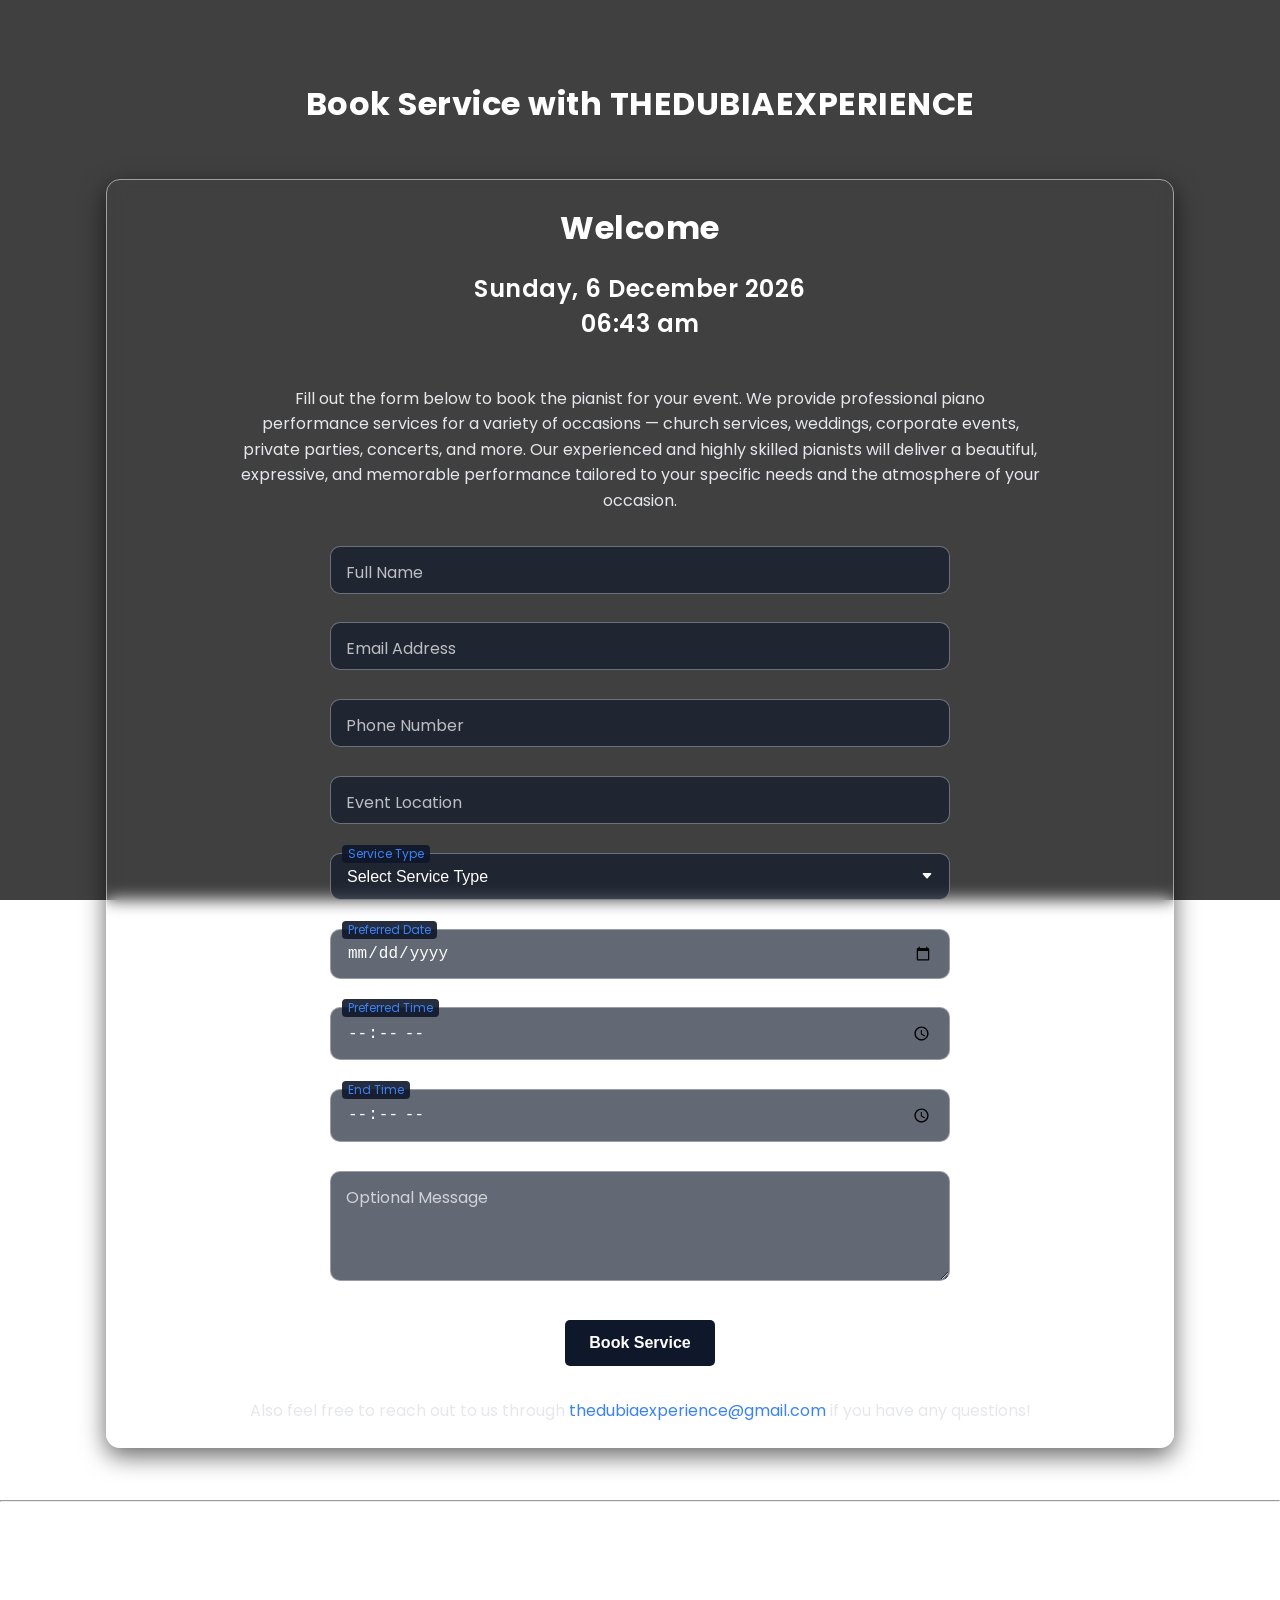
==== index.html @ aade323e "first commit" ====
<!DOCTYPE html>
<html lang="en">
<head>
    <meta charset="UTF-8">
    <meta name="viewport" content="width=device-width, initial-scale=1.0">
    <link rel="icon" href="TDE.png" type="image/x-icon">
    <title>THEDUBIAEXPERIENCE</title>
    <link rel="stylesheet" href="style.css">
    <link rel="preconnect" href="https://fonts.googleapis.com">
    <link rel="preconnect" href="https://fonts.gstatic.com" crossorigin="">
    <link href="https://fonts.googleapis.com/css2?family=Poppins:wght@300;400;500;600;700&display=swap" rel="stylesheet">
    
    <style>
        /* Extra styles for beautiful glassmorphic form inputs */
        .form-group {
            position: relative;
            margin-bottom: 1.8rem;
            width: 100%;
        }
        .form-group input,
        .form-group select,
        .form-group textarea {
            width: 100%;
            padding: 14px 16px;
            font-size: 16px;
            background: rgba(15, 23, 42, 0.65);
            border: 1px solid rgba(255, 255, 255, 0.35);
            border-radius: 10px;
            color: #fff;
            outline: none;
            backdrop-filter: blur(8px);
            transition: all 0.3s ease;
        }
        .form-group input:focus,
        .form-group select:focus,
        .form-group textarea:focus {
            border-color: #3b82f6;
            box-shadow: 0 0 12px rgba(59, 130, 246, 0.5);
            background: rgba(15, 23, 42, 0.85);
        }
        .form-group label {
            position: absolute;
            left: 16px;
            top: 14px;
            color: rgba(255, 255, 255, 0.7);
            font-size: 16px;
            pointer-events: none;
            transition: all 0.3s ease;
            background: transparent;
        }
        .form-group input:focus ~ label,
        .form-group input:not(:placeholder-shown) ~ label,
        .form-group select:focus ~ label,
        .form-group select:not(:placeholder-shown) ~ label,
        .form-group textarea:focus ~ label,
        .form-group textarea:not(:placeholder-shown) ~ label {
            top: -8px;
            left: 12px;
            font-size: 12px;
            color: #3b82f6;
            background: rgba(15, 23, 42, 0.9);
            padding: 0 6px;
            border-radius: 4px;
        }
        .form-group textarea {
            min-height: 110px;
            resize: vertical;
        }
        /* Make select look consistent */
        .form-group select {
            appearance: none;
            background-image: url("data:image/svg+xml,%3Csvg xmlns='http://www.w3.org/2000/svg' width='12' height='12' fill='%23fff' viewBox='0 0 16 16'%3E%3Cpath d='M7.247 11.14 2.451 5.658C1.885 5.013 2.345 4 3.204 4h9.592a1 1 0 0 1 .753 1.659l-4.796 5.48a1 1 0 0 1-1.506 0z'/%3E%3C/svg%3E");
            background-repeat: no-repeat;
            background-position: right 16px center;
        }
        /* Conditional fields */
        .conditional {
            display: none;
            margin-top: 0.8rem;
        }
    </style>
</head>
<body>
    <div class="page-container">
        <h1>Book Service with THEDUBIAEXPERIENCE</h1>
        <div class="wrapper">
            <h1 class="title">Welcome</h1>
            <h2 id="current-datetime"><br></h2>
            <br>
            <p style="text-align: center; max-width: 800px; margin: 0 auto 2rem auto; line-height: 1.6; color: #e5e7eb;">
                Fill out the form below to book the pianist for your event. We provide
                professional piano performance services for a variety of occasions — church services,
                weddings, corporate events, private parties, concerts, and more. Our
                experienced and highly skilled pianists will deliver a beautiful, expressive,
                and memorable performance tailored to your specific needs and the atmosphere
                of your occasion.
            </p>
            <form id="bookingForm" style="max-width: 620px; margin: 0 auto;">
                
                <div class="form-group">
                    <input type="text" name="name" placeholder="" required>
                    <label for="name">Full Name</label>
                </div>
                <div class="form-group">
                    <input type="email" name="email" placeholder="" required>
                    <label for="email">Email Address</label>
                </div>
                <div class="form-group">
                    <input type="tel" name="phone" placeholder="" required>
                    <label for="phone">Phone Number</label>
                </div>
                <div class="form-group">
                    <input type="text" name="location" placeholder="" required>
                    <label for="location">Event Location</label>
                </div>
                <!-- Main Service Type -->
                <div class="form-group">
                    <select id="serviceType" name="serviceType" required onchange="handleServiceType()">
                        <option value="" disabled selected>Select Service Type</option>
                        <option value="live">Live Performances</option>
                        <option value="private">Private Sessions</option>
                        <option value="studio">Studio Recordings</option>
                        <option value="touring">Touring Keyboardist / Music Director Support</option>
                        <option value="production">Music Production (Keyboard-driven tracks)</option>
                        <option value="arrangement">Song Arrangement & Reharmonization</option>
                        <option value="remote">Remote Work Sessions (Online Recording)</option>
                        <option value="covers">Custom Piano Covers / Instrumentals</option>
                        <option value="jingles">Jingles & Commercial Music</option>
                        <option value="rehearsal">Rehearsal Sessions</option>
                        <option value="audition">Audition / Demo Recording Support</option>
                        <option value="backing">Backing Tracks</option>
                        <option value="setup">Keyboard Setup & Consultation (Gear + Sound)</option>
                        <option value="livepack">Live Performance Pack (rehearsal + gig)</option>
                        <option value="sundaypack">Sunday Service Pack (rehearsals + soundcheck + vocal arrangements)</option>
                        <option value="other">Other</option>
                    </select>
                    <label for="serviceType">Service Type</label>
                </div>
                <!-- Live Performance Type -->
                <div class="form-group conditional" id="livePerformanceGroup">
                    <select id="livePerformancetype" name="livePerformancetype" onchange="handleLiveOther()">
                        <option value="" disabled selected>Select Live Performance Type</option>
                        <option value="band">Bands (Rehearsals + Gigs)</option>
                        <option value="solo">Solo Artist (Rehearsals + Gigs)</option>
                        <option value="church">Church Service (Rehearsals + Sunday Services)</option>
                        <option value="wedding">Wedding Performances (Ceremony + Reception)</option>
                        <option value="corporate">Corporate Event Performances</option>
                        <option value="finedining">Fine Dining / Lounge Performances</option>
                        <option value="other">Other</option>
                    </select>
                    <label for="livePerformancetype">Live Performance Type</label>
                </div>
                
                <!-- Studio Recording Type -->
                <div class="form-group conditional" id="studioGroup">
                    <select id="studioRecordingType" name="studioRecordingType" onchange="handleStudioOther()">
                        <option value="" disabled selected>Select Studio Recording Type</option>
                        <option value="band">Record Piano</option>
                        <option value="solo">Record Organ</option>
                        <option value="church">Record Synth</option>
                        <option value="wedding">Record pads for artists’ tracks</option>
                        <option value="other">Other</option>
                    </select>
                    <label for="studioRecordingType">Studio Recording Type</label>
                </div>
                <!-- Other for Service Type -->
                <div class="form-group conditional" id="serviceOtherGroup">
                    <textarea id="serviceOtherDesc" name="serviceOtherDesc" placeholder="If you selected 'Other' for Service Type, please provide details here."></textarea>
                </div>
                <!-- Other for Live Performance -->
                <div class="form-group conditional" id="liveOtherGroup">
                    <textarea id="liveOtherDesc" name="liveOtherDesc" placeholder="If you selected 'Other' for Live Performance Type, please provide details here."></textarea>
                </div>
                
                <!-- Other for Studio Recording -->
                <div class="form-group conditional" id="studioOtherGroup">
                    <textarea id="studioOtherDesc" name="studioOtherDesc" placeholder="If you selected 'Other' for Studio Recording Type, please provide details here."></textarea>
                </div>
                <div class="form-group">
                    <input type="date" name="date" placeholder="Select Date" required>
                    <label for="date">Preferred Date</label>
                </div>
                <div class="form-group">
                    <input type="time" name="time" placeholder="Select Time" required>
                    <label for="time">Preferred Time</label>
                </div>
                <div class="form-group">
                    <input type="time" name="endTime" placeholder="Select End Time" required>
                    <label for="endTime">End Time</label>
                </div>
                <div class="form-group">
                    <textarea id="generalMessage" name="message" placeholder=" "></textarea>
                    <label for="generalMessage">Optional Message</label>
                </div>
                <div style="text-align: center; margin-top: 2rem;">
                    <button type="submit">Book Service</button>
                </div>
            </form>
            <p style="text-align: center; margin-top: 2rem; color: #e5e7eb;">
                Also feel free to reach out to us through <a href="mailto:thedubiaexperience@gmail.com" style="color: #3b82f6; text-decoration: none;">thedubiaexperience@gmail.com</a> if you have any questions!
            </p>
        </div>
        <hr>
        <footer>
            <p>Copyright &copy; 2026 THEDUBIAEXPERIENCE. All rights reserved.</p>
        </footer>
    </div>

    <!-- Notification Container (Only addition) -->
    <div id="notification-container"></div>

    <script src="script.js"></script>
</body>
</html>
---- style.css ----
/* === Reset === */
* {
  margin: 0;
  padding: 0;
  box-sizing: border-box;
}
/* === Body === */
body {
  font-family: "Poppins", sans-serif;
  color: #e5e7eb;
  min-height: 100vh;
  padding: 2rem;
  display: flex;
  flex-direction: column;
  align-items: center;
  position: relative;
  overflow-x: hidden;
}
/* === Background Layer (parallax on desktop/Android, fallback on iOS) === */
body::before {
  content: "";
  position: fixed;
  top: 0; left: 0; right: 0; bottom: 0;
  background-image: url("https://res.cloudinary.com/db8mcyukl/image/upload/v1774395187/IMG_4643_gn1nxi.jpg");
  background-position: center;
  background-size: cover;
  background-repeat: no-repeat;
  z-index: -2;
  -webkit-transform: translateZ(0); /* ✅ Safari fix */
  transform: translateZ(0); /* ✅ helps on iOS */
}
/* === Dark Overlay === */
body::after {
  content: "";
  position: fixed;
  top: 0; left: 0; right: 0; bottom: 0;
  background: rgba(0, 0, 0, 0.75);
  z-index: -1;
}
/* === Page Container === */
.page-container {
  max-width: 1100px;
  width: 100%;
  margin: 2rem auto;
  padding: 1rem;
  display: flex;
  flex-direction: column;
  gap: 2rem;
}
/* === Headings === */
h1, h2, h3 {
  color: #fff;
  font-weight: 600;
  margin-bottom: 1.2rem;
  letter-spacing: 0.5px;
  text-align: center;
}
.page-container h1 {
  font-size: 2rem;
  font-weight: 700;
}
.page-container h1 br {
  content: "";
  display: block;
  margin: 0.2rem 0;
}
/* === Wrapper / Card === */
.wrapper, .card {
    width: 100%;
    background: transparent;
    backdrop-filter: blur(8px);
    border-radius: 14px;
    padding: 1.5rem;
    border: 1px solid #ffffff80;
    margin: 0 auto;
    box-shadow: 0 8px 24px rgba(0,0,0,0.6);
    animation: fadeIn 0.6s ease;
}
/* === Search Bar === */
.search-container {
  width: 100%;
  max-width: 420px;
  margin: 0 auto 1.5rem auto;
  position: relative;
}
#searchInput {
  width: 100%;
  height: 44px;
  padding: 0 14px 0 42px;
  font-size: 0.95rem;
  border-radius: 10px;
  border: 1px solid rgba(255, 255, 255, 0.35);
  background: rgba(15, 23, 42, 0.65);
  color: #f8fafc;
  outline: none;
  backdrop-filter: blur(8px);
  transition: all 0.25s ease;
}
#searchInput::placeholder {
  color: rgba(255, 255, 255, 0.6);
}
#searchInput:focus {
  border-color: #3b82f6;
  box-shadow: 0 0 12px rgba(59, 130, 246, 0.6);
  background: rgba(15, 23, 42, 0.8);
}
/* Search icon */
.search-container::before {
  content: "🔍";
  position: absolute;
  left: 14px;
  top: 50%;
  transform: translateY(-50%);
  font-size: 16px;
  opacity: 0.8;
  pointer-events: none;
}
/* Mobile tweak */
@media (max-width: 480px) {
  #searchInput {
    height: 40px;
    font-size: 0.9rem;
  }
}
/* === No Results Message === */
.no-results {
  display: none;
  text-align: center;
  margin: 12px 0 6px;
  font-size: 0.95rem;
  color: #f87171;
  opacity: 0;
  transform: translateY(-6px);
  transition: opacity 0.3s ease, transform 0.3s ease;
}
.no-results.show {
  display: block;
  opacity: 1;
  transform: translateY(0);
}
/* === Search Highlight === */
.highlight {
  background: rgba(59, 130, 246, 0.45);
  padding: 2px 4px;
  border-radius: 4px;
  color: #fff;
}
/* === Inputs === */
.input-field input {
    width: 100%;
    height: 40px;
    color: #fff;
    background: white;
    border: none;
    outline: none;
    font-size: 16px;
}
.input-field input:focus~label,
.input-field input:valid~label {
    font-size: 0.8rem;
    top: 10px;
    transform: translateY(-120%);
}
/* === Tables === */
.table-container {
  width: 100%;
  overflow-x: auto;
}
button {
    background: rgba(15, 23, 42, 1);
    color: #fff;
    font-weight: 550;
    border: none;
    width: 150px;
    padding: 12px 20px;
    cursor: pointer;
    border-radius: 5px;
    font-size: 16px;
    border: 2px solid transparent;
    transition: 0.3s ease;
}
.newsletter-row {
    display: flex;
    flex-direction: row;
    max-width: 460px;
    grid-template-columns: 1fr auto; /* input grows, button hugs */
    align-items: center;
    justify-content: center;
    gap: 10px; /* space between input and button */
    margin: 15px 0;
    width: 100%;
}
.newsletter-row {
  display: flex;
  flex-direction: row;
  max-width: 460px;
  grid-template-columns: 1fr auto;
  align-items: center;
  justify-content: center; /* centers input and button horizontally */
  gap: 10px;
  margin: 15px auto; /* centers the row itself in its parent */
  width: 100%;
}
.newsletter-row input {
  flex: 1;
  min-width: 185px;
  height: 40px;
  padding: 0 10px;
  border: 2px solid #ccc;
  border-radius: 3px;
  font-size: 16px;
  outline: none;
  color: black;
}
.newsletter-row button {
  height: 40px;
  padding: 0 20px;
  background: #000;
  color: #fff;
  font-weight: 600;
  cursor: pointer;
  border: 2px solid #000;
  border-radius: 3px;
  transition: 0.3s ease;
}
table {
  width: 100%;
  border-collapse: collapse;
  table-layout: auto;
  min-width: 600px;
  margin-top: 1rem;
}
thead {
  background: #1e3a8a;
  color: #fff;
  text-align: center;
}
th, td {
  padding: 1rem;
  text-align: center;
  border-bottom: 1px solid rgba(255,255,255,0.08);
}
tbody tr:nth-child(even) {
  background: rgba(30, 41, 59, 0.85);
}
tbody tr:hover {
  background: rgba(59, 130, 246, 0.2);
}
/* === Checkbox === */
input[type="checkbox"] {
  transform: scale(1.3);
  accent-color: #10b981;
  cursor: pointer;
}
/* === Horizontal Rule === */
hr {
    width: 100vw;
    height: 1px;
    margin: 20px 0;
    position: relative;
    left: 50%;
    transform: translateX(-50%);
}
/* === Footer === */
footer {
  width: 100%;
  text-align: center;
  color: #fff;
  font-size: 1rem;
}
/* === Animations === */
@keyframes fadeIn {
  from {opacity: 0; transform: translateY(10px);}
  to {opacity: 1; transform: translateY(0);}
}
/* === Responsive Fixes === */
@media (max-width: 768px) {
  body {
    padding: 1rem;
  }
  .page-container h1 {
    font-size: 1.5rem;
  }
  table {
    min-width: 400px;
    font-size: 0.85rem;
  }
  th, td {
    padding: 0.6rem;
  }
}

/* =========================
   CENTERED POP-UP NOTIFICATION (Only addition)
========================= */
#notification-container {
  position: fixed;
  top: 0;
  left: 0;
  width: 100%;
  height: 100%;
  display: none;
  align-items: center;
  justify-content: center;
  z-index: 10000;
  pointer-events: none;
  background: rgba(0, 0, 0, 0.7);
}

.notification {
  background: rgba(15, 23, 42, 0.95);
  color: #fff;
  padding: 24px 32px;
  border-radius: 12px;
  font-size: 16px;
  font-weight: 500;
  box-shadow: 0 10px 40px rgba(0, 0, 0, 0.6);
  border: 1px solid rgba(255, 255, 255, 0.15);
  max-width: 380px;
  text-align: center;
  backdrop-filter: blur(12px);
  animation: popUp 0.4s ease forwards;
  pointer-events: auto;
}

.notification.success {
  border-left: 5px solid #22c55e;
}

.notification.error {
  border-left: 5px solid #ef4444;
  background: rgba(40, 10, 10, 0.95);
}

@keyframes popUp {
  from {
    opacity: 0;
    transform: translateY(30px) scale(0.95);
  }
  to {
    opacity: 1;
    transform: translateY(0) scale(1);
  }
}

#notification-container.show {
  display: flex;
}
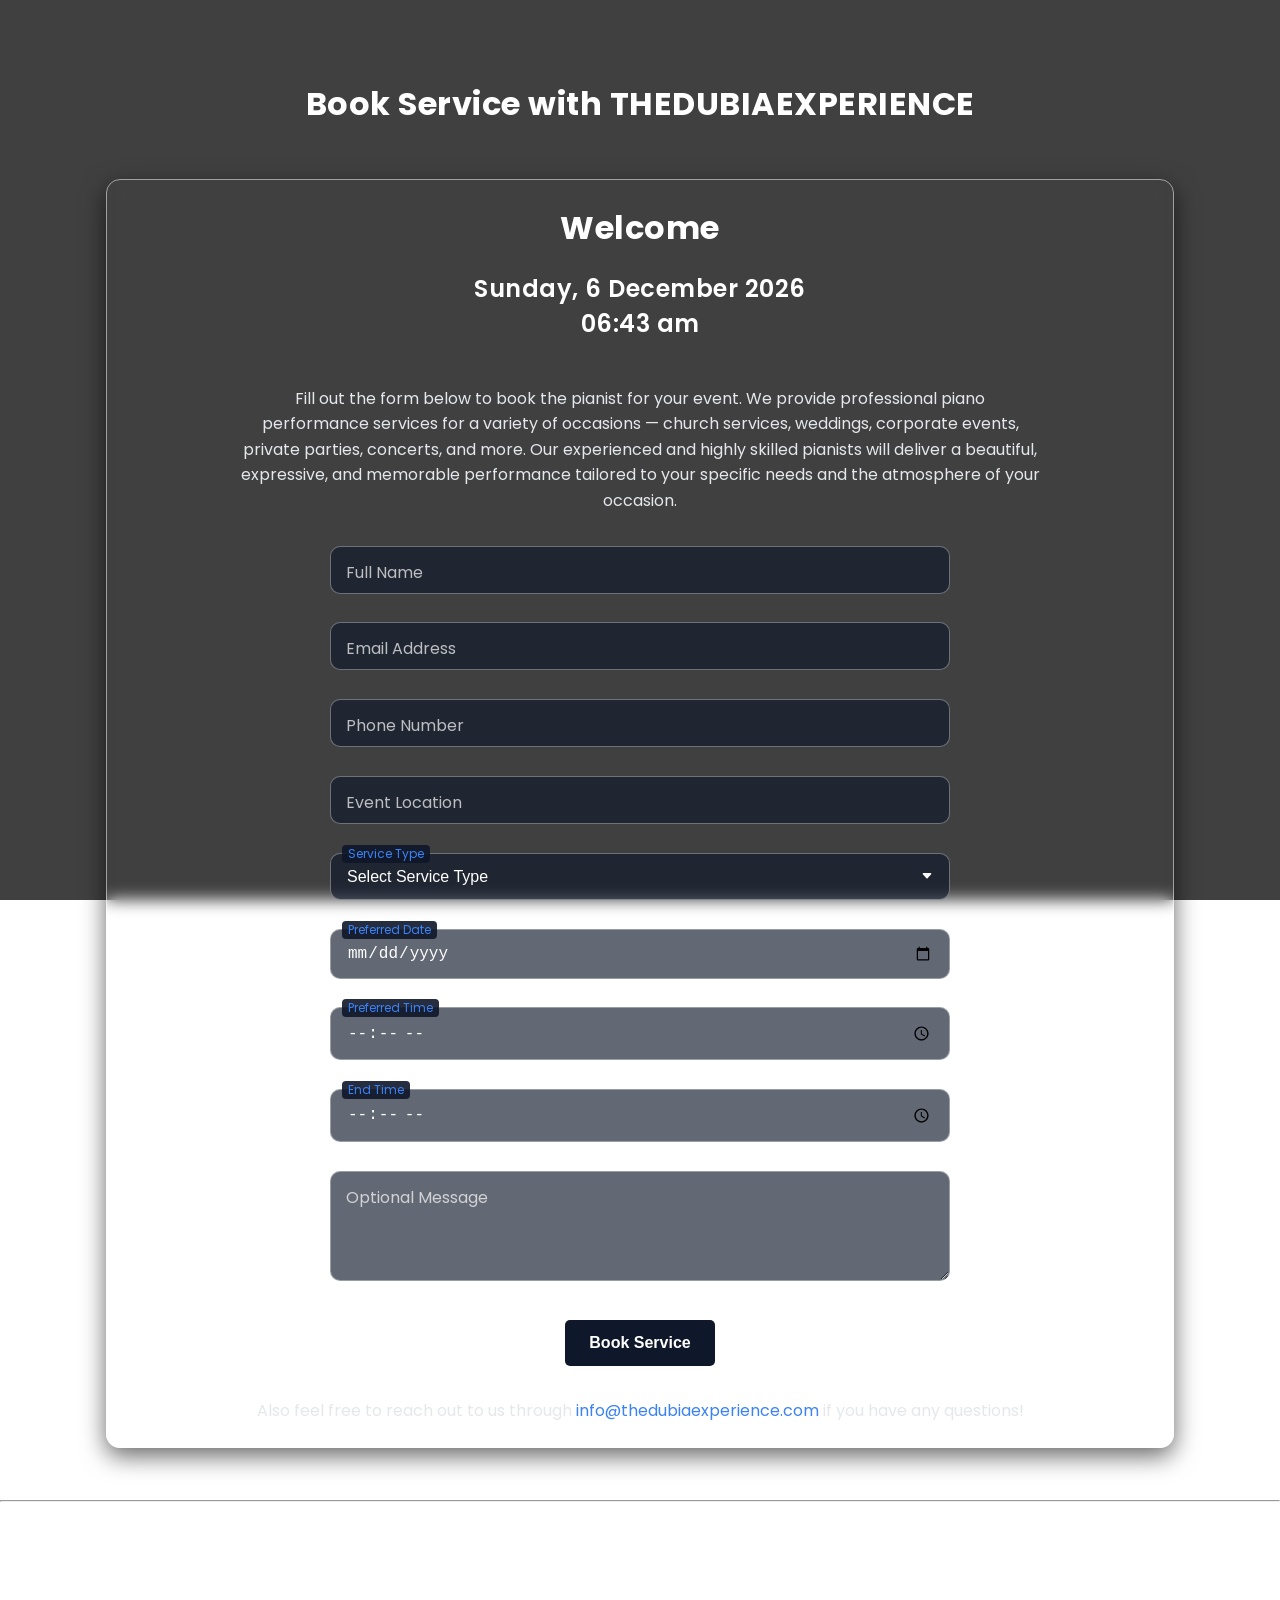
==== commit 888ca4b6: "." ====
--- a/index.html
+++ b/index.html
@@ -197,7 +197,7 @@
                 </div>
             </form>
             <p style="text-align: center; margin-top: 2rem; color: #e5e7eb;">
-                Also feel free to reach out to us through <a href="mailto:thedubiaexperience@gmail.com" style="color: #3b82f6; text-decoration: none;">thedubiaexperience@gmail.com</a> if you have any questions!
+                Also feel free to reach out to us through <a href="mailto:info@thedubiaexperience.com" style="color: #3b82f6; text-decoration: none;">info@thedubiaexperience.com</a> if you have any questions!
             </p>
         </div>
         <hr>
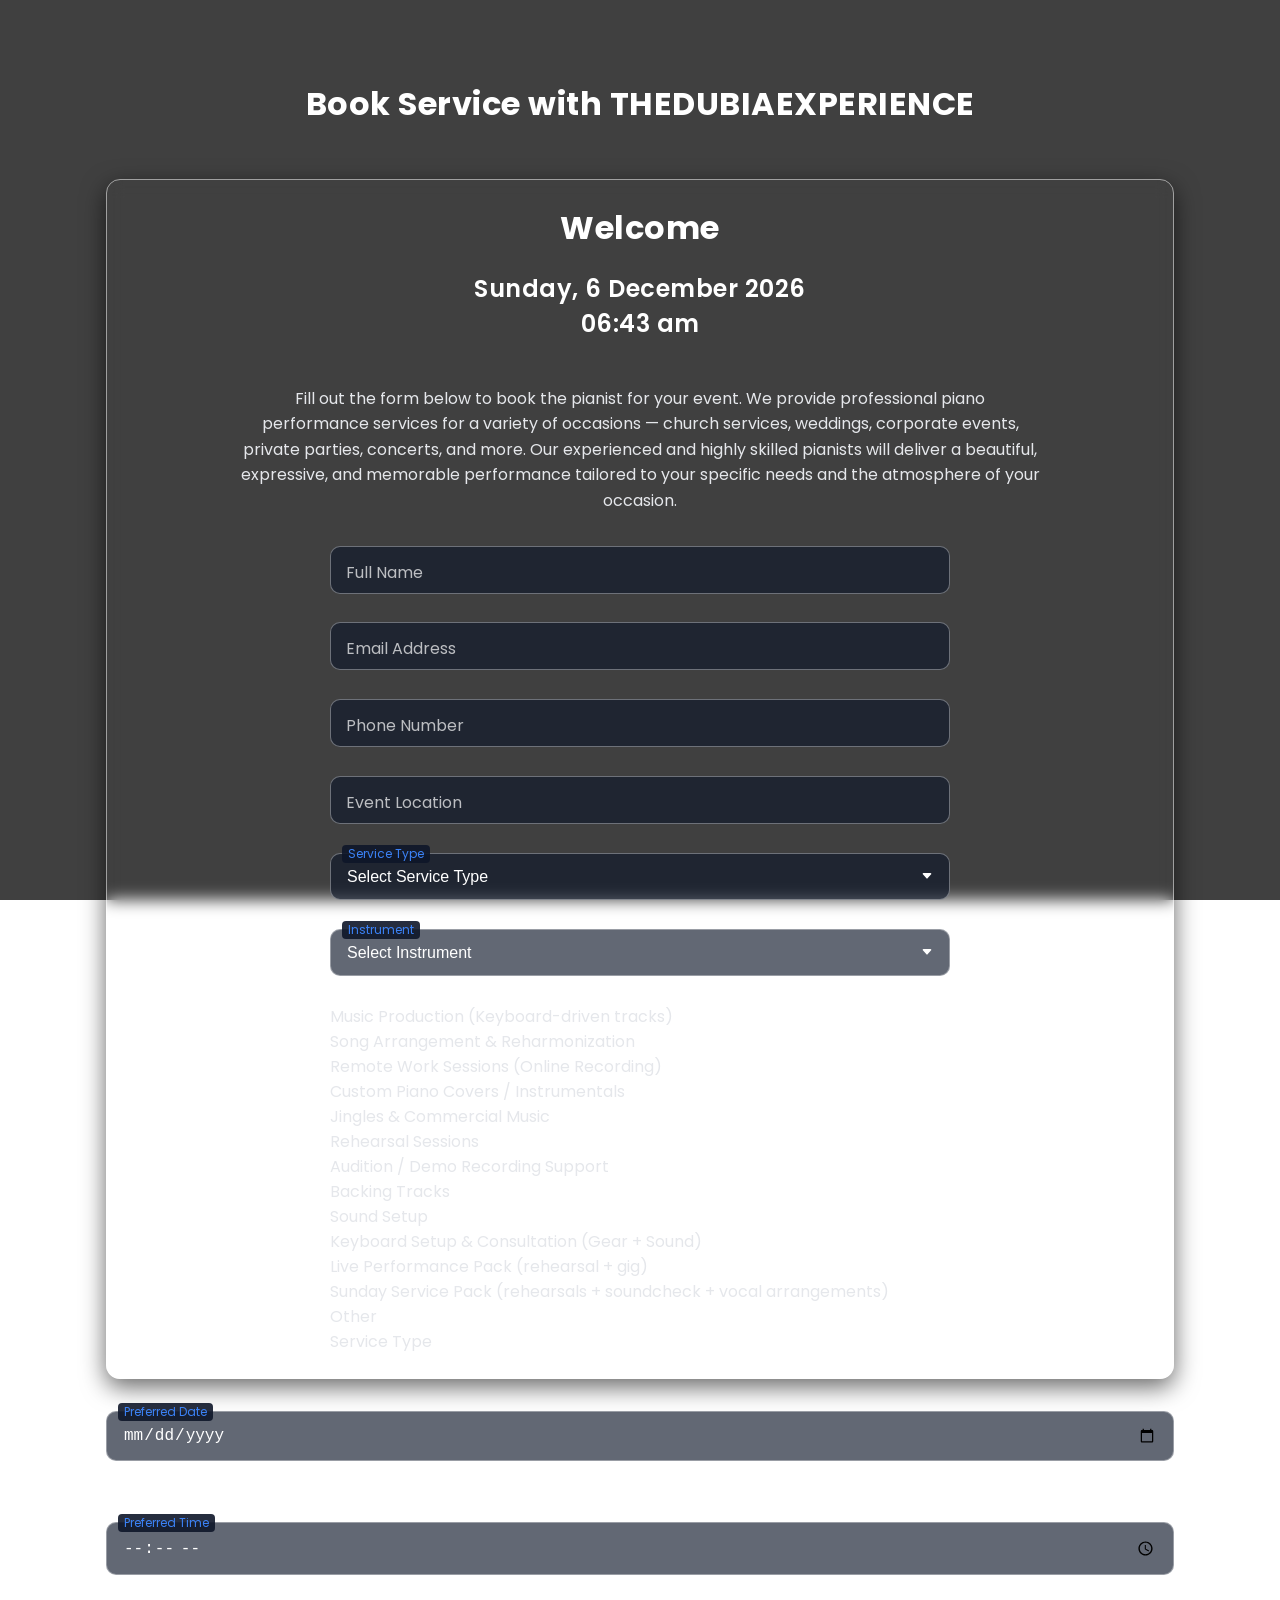
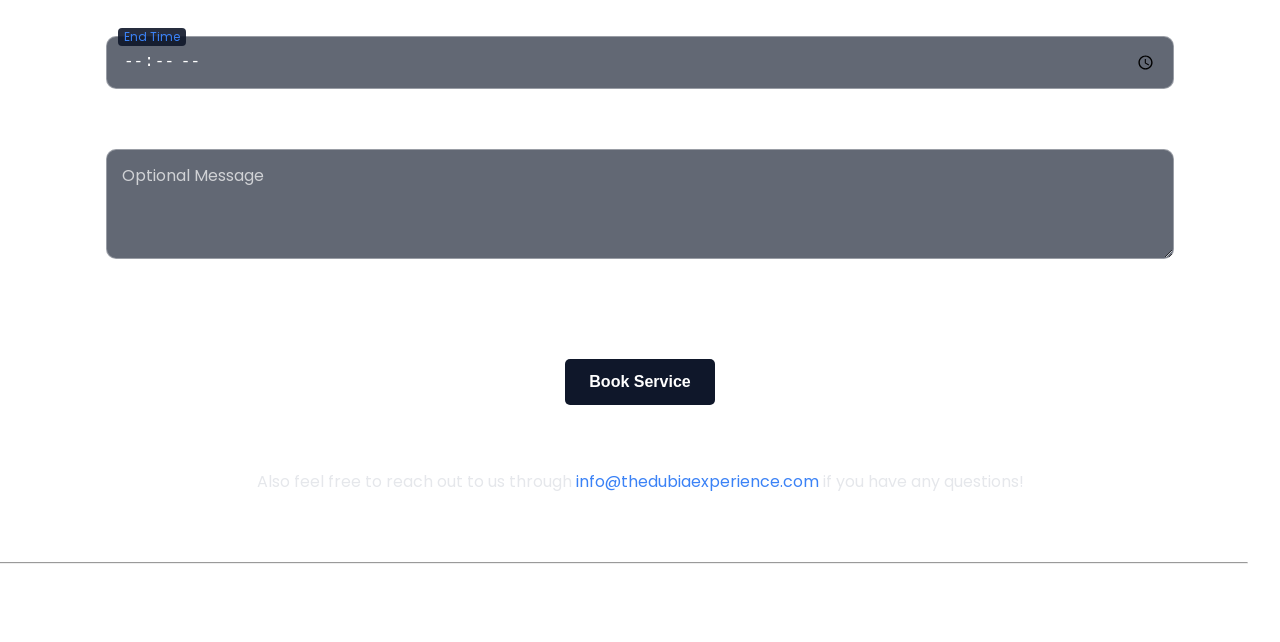
==== commit cb3b9270: "." ====
--- a/index.html
+++ b/index.html
@@ -129,6 +129,7 @@
                         <option value="rehearsal">Rehearsal Sessions</option>
                         <option value="audition">Audition / Demo Recording Support</option>
                         <option value="backing">Backing Tracks</option>
+                        <option value="soundsetup">Sound Setup</option>
                         <option value="setup">Keyboard Setup & Consultation (Gear + Sound)</option>
                         <option value="livepack">Live Performance Pack (rehearsal + gig)</option>
                         <option value="sundaypack">Sunday Service Pack (rehearsals + soundcheck + vocal arrangements)</option>
@@ -177,6 +178,33 @@
                     <textarea id="studioOtherDesc" name="studioOtherDesc" placeholder="If you selected 'Other' for Studio Recording Type, please provide details here."></textarea>
                 </div>
                 <div class="form-group">
+                    <select id="instrument" name="instrument" required>
+                        <option value="" disabled selected>Select Instrument</option>
+                        <option value="piano">Piano</option>
+                        <option value="drums">Drums</option>
+                        <option value="saxophone">Saxophone</option>
+                        <option value="bassguitar"> Bass Guitar</option>
+                        <option value="electricguitar">Lead / Electric Guitar</option>
+                    </select>
+                    <label for="instrument">Instrument</label>
+                </div>
+                        <option value="production">Music Production (Keyboard-driven tracks)</option>
+                        <option value="arrangement">Song Arrangement & Reharmonization</option>
+                        <option value="remote">Remote Work Sessions (Online Recording)</option>
+                        <option value="covers">Custom Piano Covers / Instrumentals</option>
+                        <option value="jingles">Jingles & Commercial Music</option>
+                        <option value="rehearsal">Rehearsal Sessions</option>
+                        <option value="audition">Audition / Demo Recording Support</option>
+                        <option value="backing">Backing Tracks</option>
+                        <option value="soundsetup">Sound Setup</option>
+                        <option value="setup">Keyboard Setup & Consultation (Gear + Sound)</option>
+                        <option value="livepack">Live Performance Pack (rehearsal + gig)</option>
+                        <option value="sundaypack">Sunday Service Pack (rehearsals + soundcheck + vocal arrangements)</option>
+                        <option value="other">Other</option>
+                    </select>
+                    <label for="serviceType">Service Type</label>
+                </div>
+                <div class="form-group">
                     <input type="date" name="date" placeholder="Select Date" required>
                     <label for="date">Preferred Date</label>
                 </div>
@@ -202,7 +230,7 @@
         </div>
         <hr>
         <footer>
-            <p>Copyright &copy; 2026 THEDUBIAEXPERIENCE. All rights reserved.</p>
+            <p> &copy; 2026 THEDUBIAEXPERIENCE. All rights reserved.</p>
         </footer>
     </div>
 
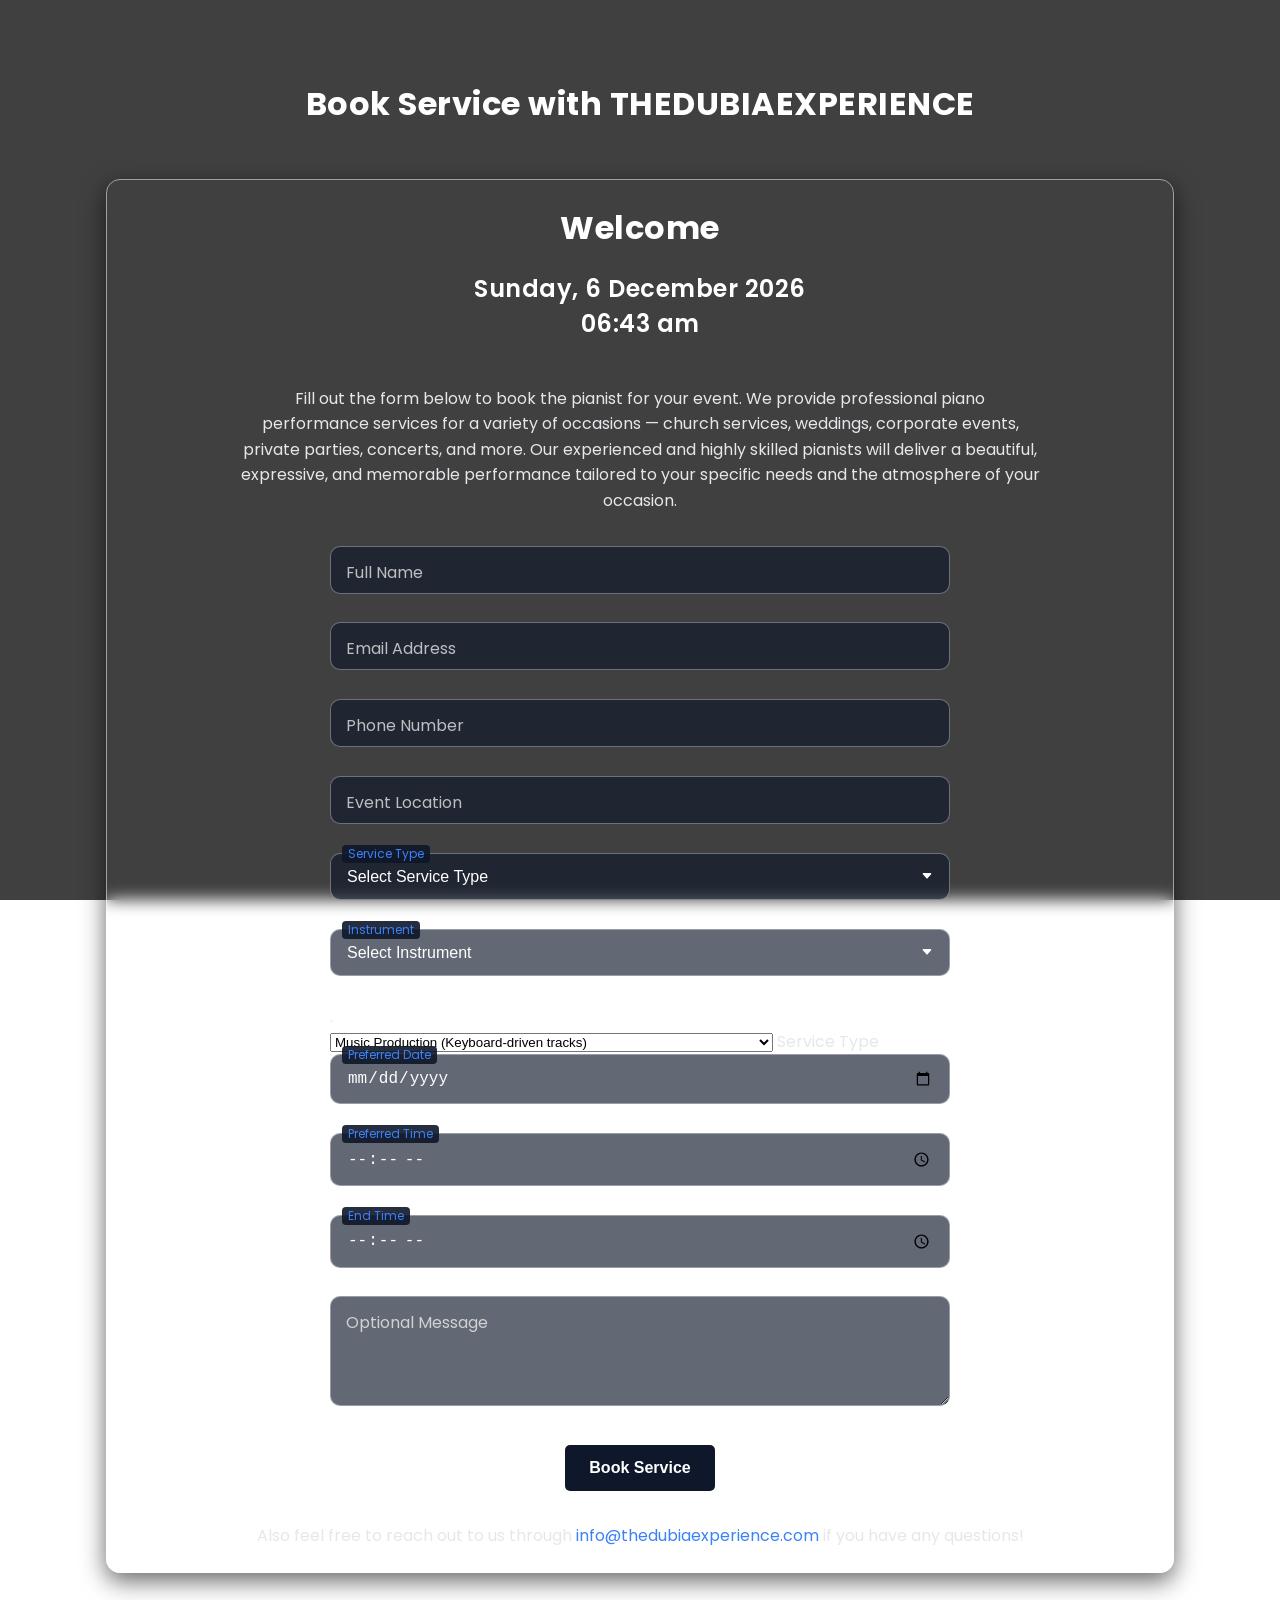
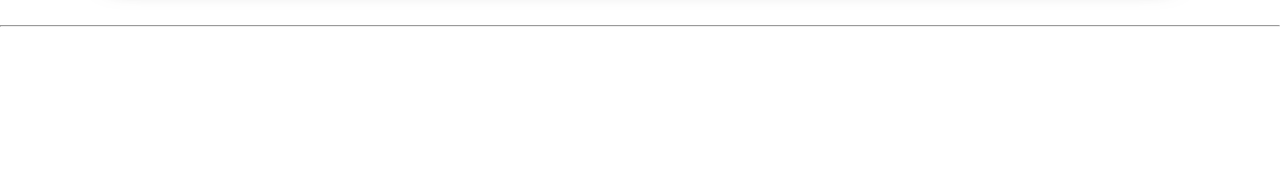
==== commit fbefcad2: "." ====
--- a/index.html
+++ b/index.html
@@ -187,7 +187,9 @@
                         <option value="electricguitar">Lead / Electric Guitar</option>
                     </select>
                     <label for="instrument">Instrument</label>
-                </div>
+                </div>.
+                <div>
+                    <select>
                         <option value="production">Music Production (Keyboard-driven tracks)</option>
                         <option value="arrangement">Song Arrangement & Reharmonization</option>
                         <option value="remote">Remote Work Sessions (Online Recording)</option>
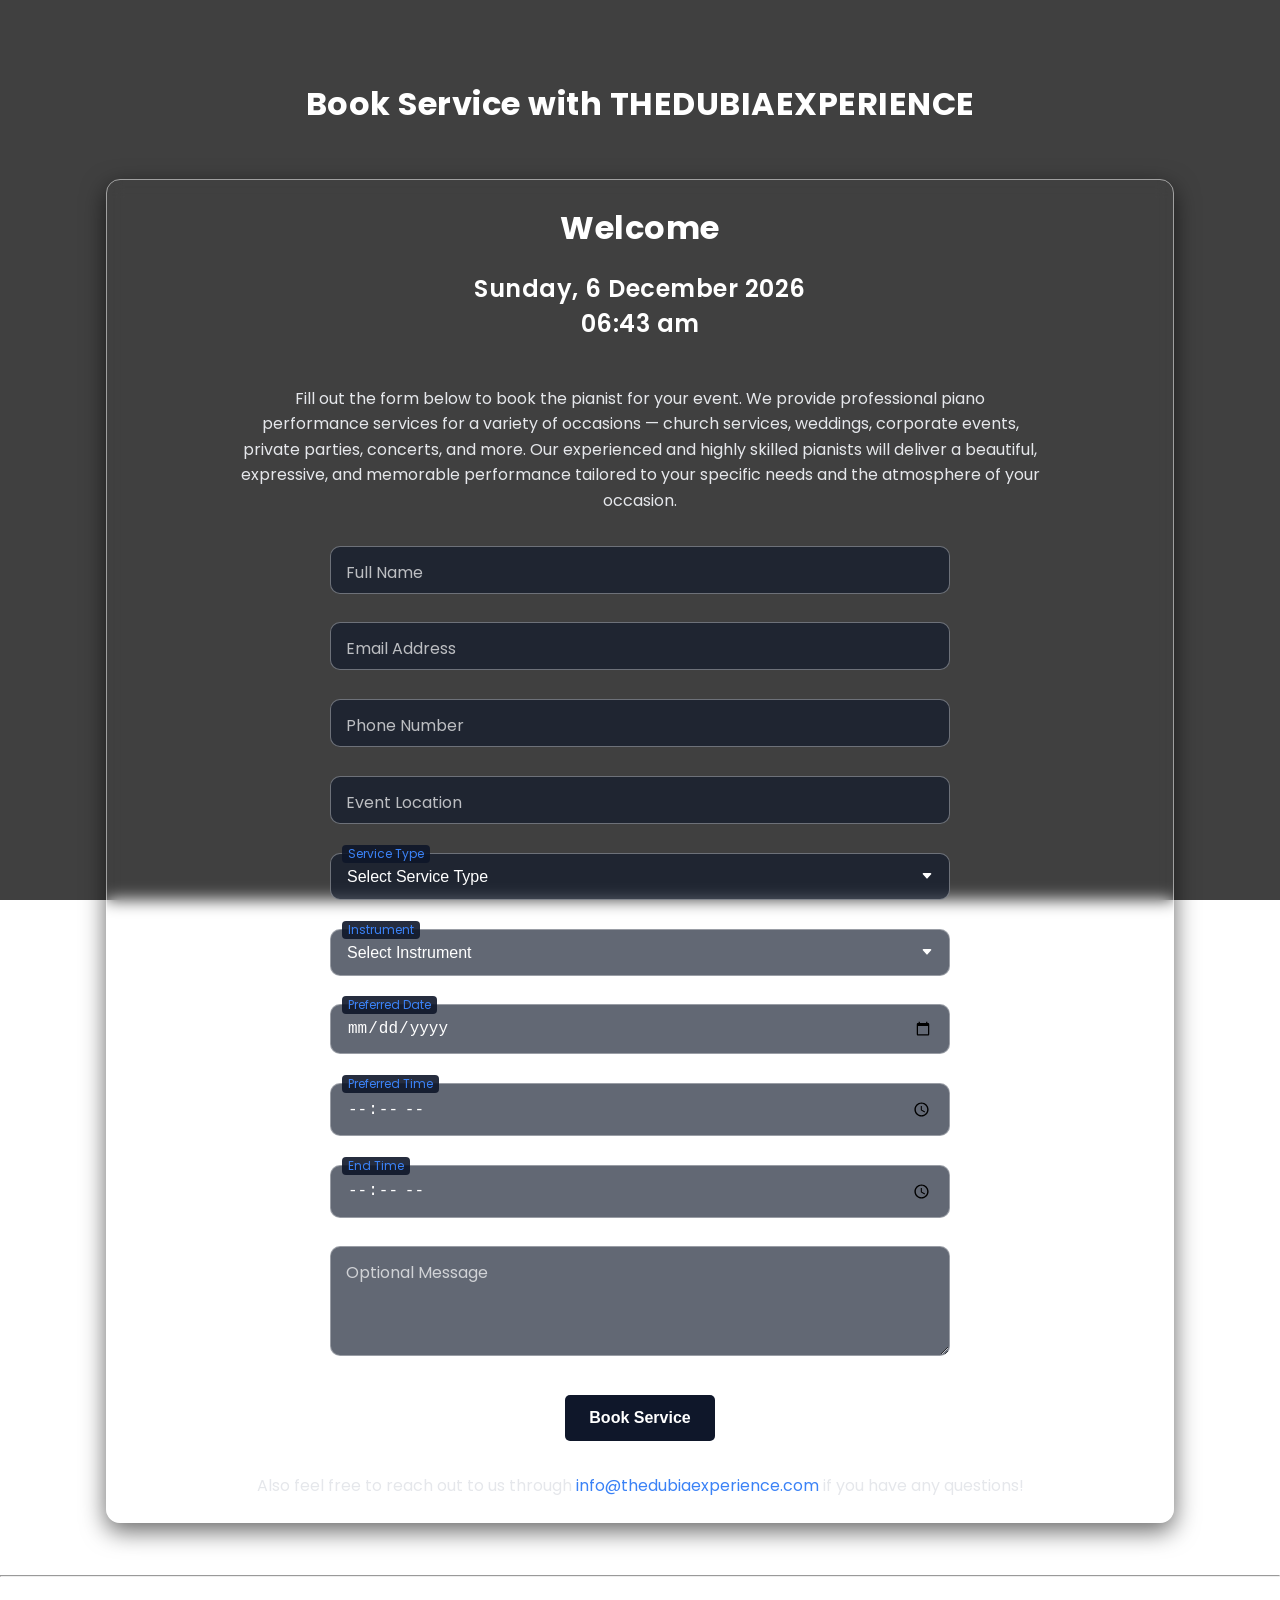
==== commit a35cac16: "." ====
--- a/index.html
+++ b/index.html
@@ -187,24 +187,6 @@
                         <option value="electricguitar">Lead / Electric Guitar</option>
                     </select>
                     <label for="instrument">Instrument</label>
-                </div>.
-                <div>
-                    <select>
-                        <option value="production">Music Production (Keyboard-driven tracks)</option>
-                        <option value="arrangement">Song Arrangement & Reharmonization</option>
-                        <option value="remote">Remote Work Sessions (Online Recording)</option>
-                        <option value="covers">Custom Piano Covers / Instrumentals</option>
-                        <option value="jingles">Jingles & Commercial Music</option>
-                        <option value="rehearsal">Rehearsal Sessions</option>
-                        <option value="audition">Audition / Demo Recording Support</option>
-                        <option value="backing">Backing Tracks</option>
-                        <option value="soundsetup">Sound Setup</option>
-                        <option value="setup">Keyboard Setup & Consultation (Gear + Sound)</option>
-                        <option value="livepack">Live Performance Pack (rehearsal + gig)</option>
-                        <option value="sundaypack">Sunday Service Pack (rehearsals + soundcheck + vocal arrangements)</option>
-                        <option value="other">Other</option>
-                    </select>
-                    <label for="serviceType">Service Type</label>
                 </div>
                 <div class="form-group">
                     <input type="date" name="date" placeholder="Select Date" required>
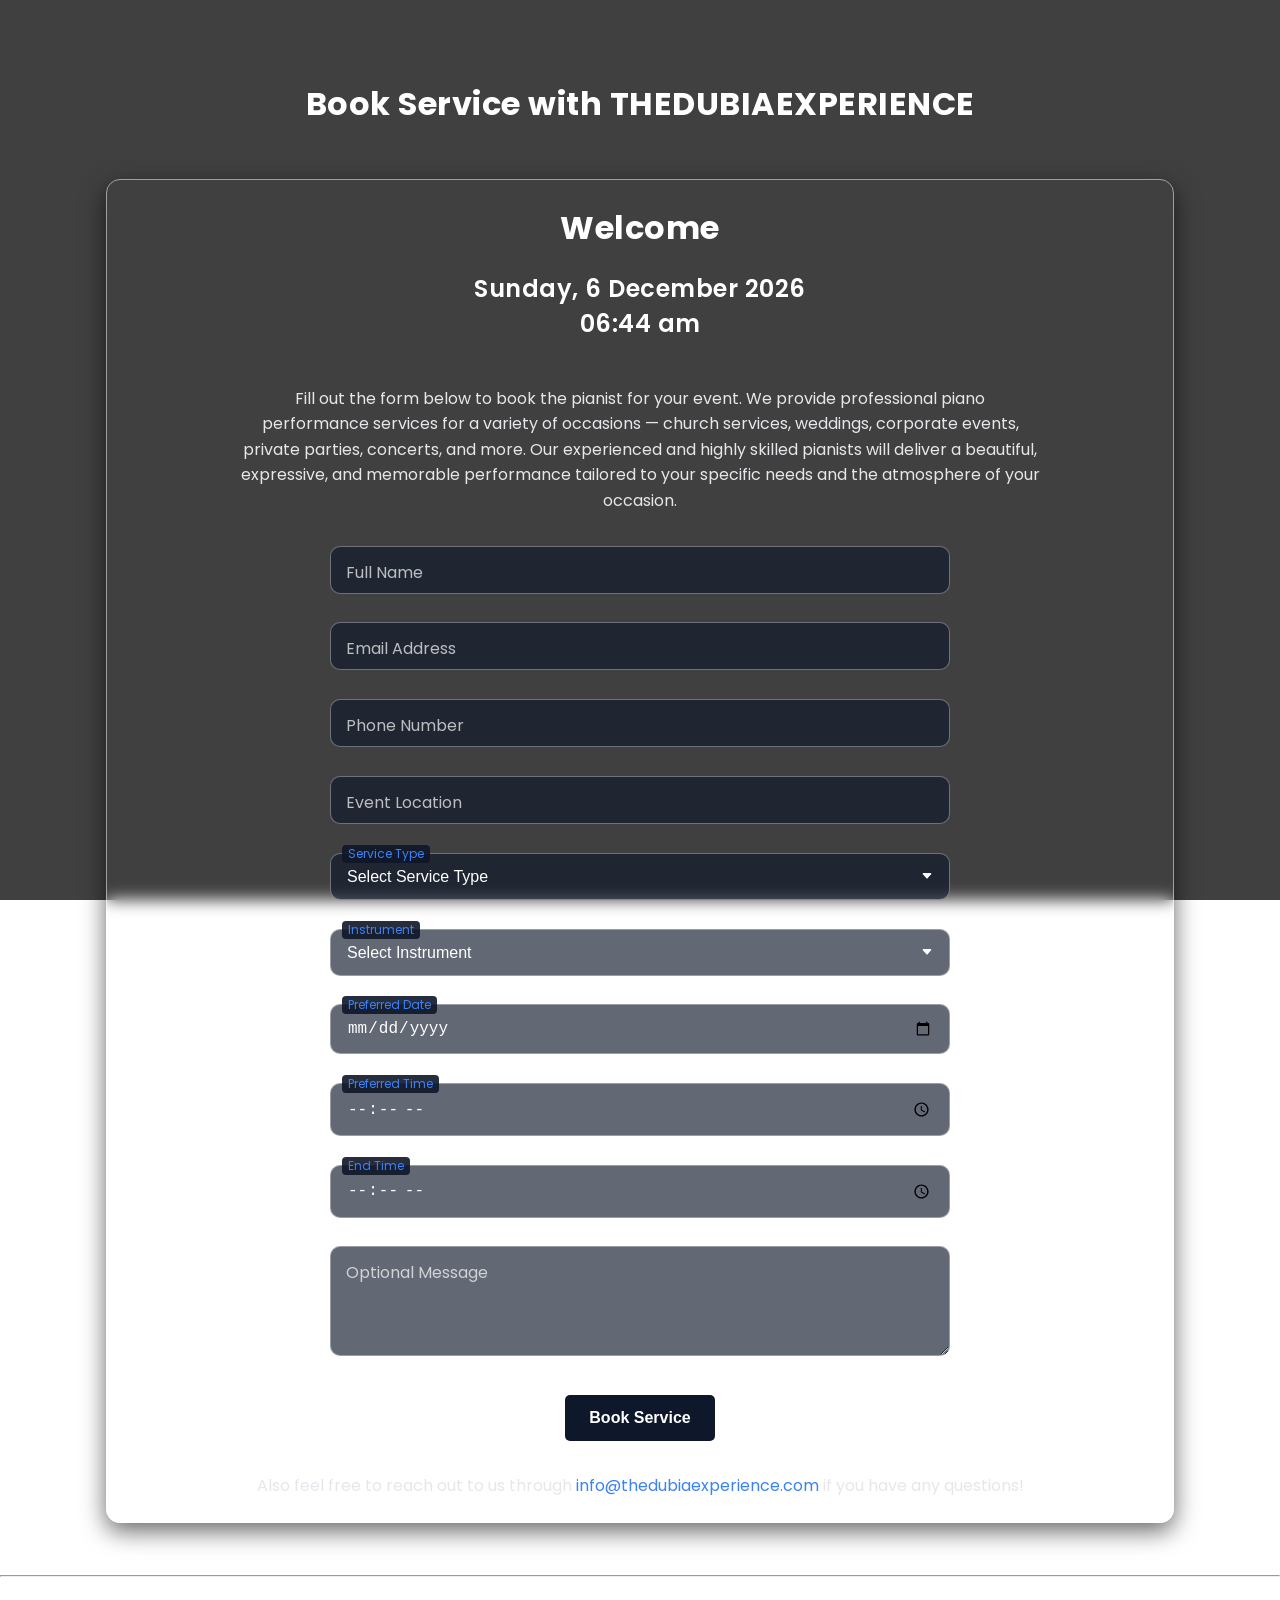
==== commit 569d6052: "," ====
--- a/index.html
+++ b/index.html
@@ -218,8 +218,6 @@
         </footer>
     </div>
 
-    <!-- Notification Container (Only addition) -->
-    <div id="notification-container"></div>
 
     <script src="script.js"></script>
 </body>
